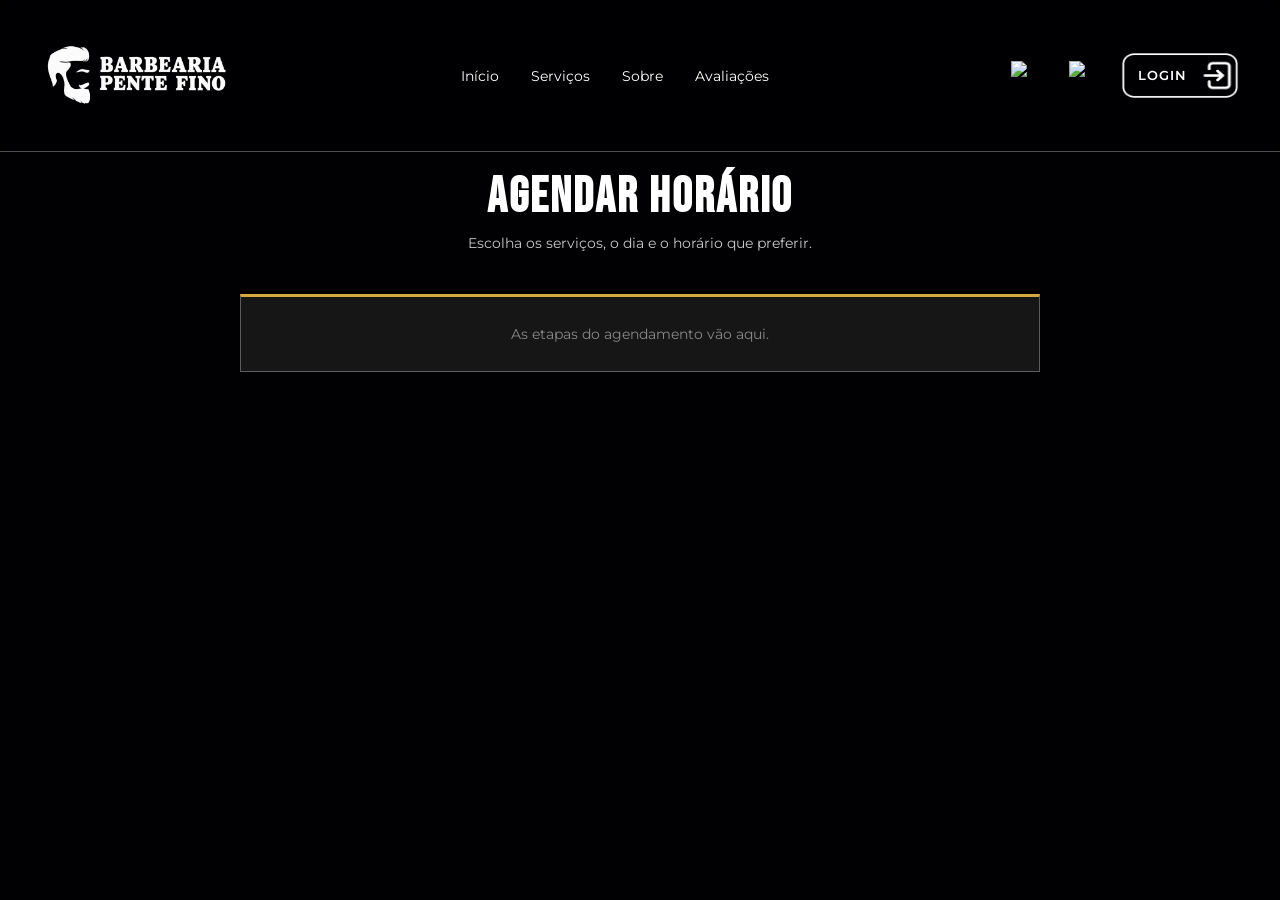
==== agendar.html @ e8f3e815 "feat: inicia página de agendamento" ====
<!DOCTYPE html>
<html lang="pt-br">
<head>
    <head>
    <meta charset="UTF-8">
    <meta name="viewport" content="width=device-width, initial-scale=1.0">

    <link rel="stylesheet" href="style.css">
    <link rel="preconnect" href="https://fonts.googleapis.com">
    <link rel="preconnect" href="https://fonts.gstatic.com" crossorigin>
    <link href="https://fonts.googleapis.com/css2?family=Bebas+Neue&family=Montserrat:ital,wght@0,100..900;1,100..900&display=swap" rel="stylesheet">

    <link rel="icon" type="image/png" href="img/iconweb.png">

    <title>Agendar horário | Barbearia Pente Fino</title>
</head>
</head>
<body>
    <header class="header">
        <section>
            <a href="index.html" class="logo">
                <img src="./img/logo1.png" width="192" height="105" alt="logo">
            </a>
            <nav class="navbar">
                <a href="index.html#home">Início</a>
                <a href="index.html#servicos">Serviços</a>
                <a href="index.html#about">Sobre</a>
                <a href="index.html#review">Avaliações</a>
            </nav>

            <div class="icons">
                <img width="30" height="30"
                    src="https://img.icons8.com/fluency-systems-regular/48/FFFFFF/instagram-new--v1.png"
                    alt="instagram-new--v1" />
                <img width="30" height="30"
                    src="https://img.icons8.com/fluency-systems-regular/30/FFFFFF/whatsapp--v1.png"
                    alt="whatsapp--v1" />

                <a href="#" class="btn-login" aria-label="Login">
                    <span>LOGIN</span>
                </a>

                <button class="menu-toggle" aria-label="Abrir menu" aria-expanded="false">
                    <span></span>
                    <span></span>
                    <span></span>
                </button>
            </div>
        </section>
    </header>

    <div class="agendar-container">
        <section>
            <h1 class="agendar-titulo">AGENDAR HORÁRIO</h1>
            <p class="agendar-subtitulo">Escolha os serviços, o dia e o horário que preferir.</p>

            <div class="agendar-card">
                <p class="agendar-vazio">As etapas do agendamento vão aqui.</p>
            </div>
        </section>
    </div>

    <script src="script.js"></script>
</body>

</html>
---- style.css ----
:root {
    --main-color: #d5a73d;
    --main-dark: #a5812f;
    --black: #161616;
    --white: #fff;
    --bg: #010103;
    --border: 0.1rem solid rgba(255, 255, 255, 0.3);
    font-size: 14px;
}

* {
    margin: 0;
    padding: 0;
    outline: none;
    border: none;
    text-decoration: none;
    transition: 0.2s linear;
    font-family: "Montserrat", sans-serif;
}

body {
    background-color: var(--bg);
}

section {
    padding: 3rem 2rem;
    margin: 0 auto;
    max-width: 1200px;
}

.header {
    position: fixed;
    top: 0;
    left: 0;
    right: 0;
    z-index: 99;
    border-bottom: var(--border);
}

.header::before {
    content: "";
    position: absolute;
    inset: 0;
    z-index: -1;
    background: rgba(1, 1, 3, 0.6);
    -webkit-backdrop-filter: blur(10px);
    backdrop-filter: blur(10px);
}

.header section {
    display: flex;
    align-items: center;
    justify-content: space-between;
    padding-top: 1.5rem;
    padding-bottom: 1.5rem;
}

.navbar a {
    margin: 0 1rem;
    font-size: 1.1;
    color: #fff;
}

.navbar a:hover {
    color: var(--main-color);
    border-bottom: 0.1rem solid var(--border);
    padding-bottom: 0.5rem;
    font-size: 1.15rem;
}

.icons {
    display: flex;
    align-items: center;
}

.icons img {
    margin: 1rem;
    cursor: pointer;
}

.icons img:hover {
    transform: scale(1.15);
}

.btn {
    background: var(--main-color);
    color: #fff;
    padding: 1rem 3rem;
    font-size: 1.15rem;
    cursor: pointer;
    margin-top: 1rem;
    display: inline-block;
}

.btn:hover {
    background: var(--main-dark);
    transform: translateX(-2px);
    transform: translateY(-2px);
}

.home-container {
    background: url("./img/back.png") center / cover no-repeat;
    min-height: 100vh;
    background-position: center;
    background-size: cover;
}

.home-container section {
    display: flex;
    align-items: center;
    min-height: 100vh;
}

.content {
    max-width: 60rem;
}

.content h3 {
    color: #fff;
    font-size: clamp(3rem, 10vw, 7.5rem); 
    font-family: "Bebas Neue", sans-serif;
    letter-spacing: 2.5px;
    
}
.content p {
    color: #fff;
    font-size: 1.5rem;
    font-weight: 220;
    line-height: 1.6;
    padding: 1rem 0;
}

.servicos-container {
    background: #f5f3ee;
    min-height: 100vh;
}

.servicos-container section {
    padding-top: 12rem;
}

.servicos-container .title {
    text-align: center;
    font-family: "Bebas Neue", sans-serif; 
    font-size: 3.5rem;
    letter-spacing: 2px;
    color: var(--black);
}

.servicos-container .subtitle {
    text-align: center;
    color: #4a4949;
    margin-top: 0.5rem;
}

.servicos-row {
    display: flex;
    align-items: center;
    gap: 3rem;  
    margin-top: 3rem;
}

.servicos-lista {
    flex: 1;
    column-count: 2;
    column-gap: 3rem;            
}

.servicos-grupo {
    break-inside: avoid;
    margin-bottom: 2rem;
}

.servicos-grupo:nth-child(4) {
    break-after: column;
}

.cartao-horario {
    background: var(--white);
    border: 2px solid var(--main-color);
    padding: 2rem;
    margin-top: 1.5rem;
    max-width: 600px; 
    margin: 3rem auto 0;
}

.cartao-lista {
    list-style: none;
}

.cartao-lista li {
    display: flex;
    justify-content: space-between;
    padding: 0.8rem 0;
    border-bottom: 1px solid var(--black);
}

.cartao-lista span {
    color: var(--black);
}

.cartao-lista span:first-child {
    font-weight: 600;
}

.cartao-titulo {
    font-family: "Bebas Neue", sans-serif;
    font-size: 1.8rem;
    letter-spacing: 2.1px;
    text-align: center;
    color: var(--black);
    margin-bottom: 1rem;
}

.cartao-btn {
    display: block;
    text-align: center;
    margin-top: 1.5rem;
}

.categoria {
    font-family: "Bebas Neue", sans-serif;
    font-size: 1.8rem;
    letter-spacing: 1px;
    color: var(--black);
    margin: 2rem 0 0.5rem;
    padding-bottom: 0.4rem;
    border-bottom: 2px solid var(--main-color); /* linha dourada embaixo */
}

.categoria:first-child {
    margin-top: 0; 
}


.lista-servicos {
    list-style: none; /* tira as bolinhas */
}

.lista-servicos li {
    display: flex; /* nome, tempo e preço lado a lado */
    align-items: baseline;
    gap: 1rem;
    padding: 0.8rem 0;
    border-bottom: 1px solid #ddd; /* linha cinza entre os serviços */
}

.servico-nome {
    flex: 1;
    color: var(--black);
    font-weight: 600;
}

.servico-tempo {
    color: #777;
    font-size: 0.9rem;
    white-space: nowrap;          
}

.servico-preco {
    color: var(--black);
    font-weight: 700;
    white-space: nowrap;
}

.etiqueta {
    display: inline-block;
    margin-left: 0.4rem;
    padding: 0.15rem 0.5rem;
    font-size: 0.75rem;
    font-weight: 500;
    color: #7a5d12; 
    background: rgba(213, 167, 61, 0.2);
    white-space: nowrap;
}

.sobre-container {
    background: var(--bg);
}

.sobre-container section {
    display: flex;
    align-items: center;
    justify-content: space-between;
    gap: 2rem;
    min-height: 100vh;
}

.sobre-coluna {
    flex: 1;
    position: relative;
    z-index: 2;
}

.sobre-celular {
    flex: 1.6;
    position: relative;
    container-type: inline-size;
}

.sobre-celular img {
    width: 100%;
    height: auto;
    display: block;
    position: relative;
    z-index: 1;
}

.sobre-celular {
    flex: 1.6;
    position: relative;
}

.sobre-marca {
    position: absolute;
    top: 50%;
    left: 50%;
    transform: translate(-50%, -50%);
    z-index: 0;
    display: flex;
    flex-direction: column;
    align-items: center;
    font-family: "Alfa Slab One", serif;
    font-size: 15.5cqw;
    line-height: 0.9;
    color: #44444473;
    pointer-events: none;
    user-select: none;
}

.sobre-marca span {
    font-family: "Alfa Slab One", serif;
}

.sobre-marca span:nth-child(1) {
    font-size: 1em;
}

.sobre-marca span:nth-child(2) {
    font-size: 1.8em;
}

.sobre-marca span:nth-child(3) {
    font-size: 2.4em;
}

.sobre-titulo {
    font-family: "Bebas Neue", sans-serif;
    font-size: 3.5rem;
    letter-spacing: 2px;
    color: var(--white);
    margin-bottom: 1rem;
}

.sobre-texto {
    color: #c9c9c9;
    font-size: 1.1rem;
    line-height: 1.6;
    margin-bottom: 2rem;
}

.sobre-item {
    display: flex;
    align-items: center;
    gap: 0.8rem;
    color: var(--white);
    font-size: 1.1rem;
    margin-bottom: 1.2rem;
}

a.sobre-item:hover {
    color: var(--main-color);
}

.sobre-pagamento {
    margin: 1.5rem 0 1rem;
}

.sobre-subtitulo {
    font-family: "Bebas Neue", sans-serif;
    font-size: 1.6rem;
    letter-spacing: 1.5px;
    color: var(--main-color);
    margin-bottom: 0.8rem;
}

.pagamento-lista {
    list-style: none;
    display: flex;
    flex-wrap: wrap;
    gap: 0.6rem;
}

.pagamento-lista li {
    padding: 0.4rem 0.9rem;
    border: 1px solid var(--main-color);
    color: var(--white);
    font-size: 0.9rem;
}

.avaliacoes-container {
    background: var(--bg);
}

.avaliacoes-container section {
    padding-top: 3rem;
    padding-bottom: 6rem;
}

.avaliacoes-titulo {
    font-family: "Bebas Neue", sans-serif;
    font-size: 3.5rem;
    letter-spacing: 2px;
    color: var(--white);
    text-align: center;
}

.avaliacoes-subtitulo {
    color: #c9c9c9;
    text-align: center;
    margin: 0.5rem 0 3rem;
}

.avaliacoes-grid {
    display: grid;
    grid-template-columns: repeat(auto-fit, minmax(260px, 1fr));
    gap: 1.5rem;
}

.avaliacao-card {
    background: var(--black);
    border: var(--border);
    border-top: 3px solid var(--main-color);
    padding: 2rem;
    display: flex;
    flex-direction: column;
    gap: 1rem;
}

.avaliacao-estrelas {
    color: var(--main-color);
    font-size: 1.4rem;
    letter-spacing: 3px;
}

.avaliacao-texto {
    color: #e0e0e0;
    line-height: 1.6;
    flex: 1;
}

.avaliacao-autor {
    color: var(--white);
    font-weight: 600;
}

.footer {
    background: var(--black);
    border-top: 3px solid var(--main-color);
}

.footer section {
    padding-top: 4rem;
    padding-bottom: 2rem;
}

.footer-grid {
    display: grid;
    grid-template-columns: repeat(auto-fit, minmax(240px, 1fr));
    gap: 3rem;
}

.footer-titulo {
    font-family: "Bebas Neue", sans-serif;
    font-size: 1.6rem;
    letter-spacing: 1.5px;
    color: var(--main-color);
    margin-bottom: 1rem;
}

.footer-texto {
    color: #c9c9c9;
    line-height: 1.6;
    margin-top: 1rem;
}

.footer-link {
    display: block;
    color: #c9c9c9;
    margin-bottom: 0.8rem;
}

.footer-link:hover {
    color: var(--main-color);
}

.footer-copy {
    margin-top: 3rem;
    padding-top: 1.5rem;
    border-top: var(--border);
    text-align: center;
    color: #888;
    font-size: 0.9rem;
}

.btn-login {
    display: inline-flex;
    align-items: center;
    width: 120px;
    aspect-ratio: 600 / 261;
    background: url("./img/login.png") center / 100% 100% no-repeat;
    margin-left: 0.5rem;
    color: var(--white);
    font-size: 0.9rem;
    font-weight: 600;
    letter-spacing: 1px;
}

.btn-login span {
    width: 71%;
    text-align: center;
}

.btn-login:hover {
    background-image: url("./img/login2.png");
    color: var(--bg);
}

.menu-toggle {
    display: none;
    flex-direction: column;
    justify-content: space-between;
    width: 28px;
    height: 20px;
    margin-left: 0.8rem;
    background: none;
    cursor: pointer;
}

.menu-toggle span {
    display: block;
    height: 3px;
    background: var(--white);
    border-radius: 2px;
}

.agendar-container {
    background: var(--bg);
    min-height: 100vh;
}

.agendar-container section {
    max-width: 800px;
    padding-top: 12rem;
    padding-bottom: 5rem;
}

.agendar-titulo {
    text-align: center;
    font-family: "Bebas Neue", sans-serif;
    font-size: 3.5rem;
    letter-spacing: 2px;
    color: var(--white);
}

.agendar-subtitulo {
    text-align: center;
    color: #c9c9c9;
    margin: 0.5rem 0 3rem;
}

.agendar-card {
    background: var(--black);
    border: var(--border);
    border-top: 3px solid var(--main-color);
    padding: 2rem;
}

.agendar-vazio {
    color: #888;
    text-align: center;
}

/* Mobile  */
@media (max-width: 768px) {

    .logo img {
        width: 120px;
        height: auto; 
    }

    .navbar {
        position: absolute;
        top: 100%;
        right: 0;
        box-sizing: border-box;
        width: 75%;
        max-width: 300px;
        height: 100vh;
        display: flex;
        flex-direction: column;
        padding: 1.5rem 2rem;
        background: rgba(1, 1, 3, 0.6);
        -webkit-backdrop-filter: blur(10px);
        backdrop-filter: blur(10px);
        border-left: var(--border);
        transform: translateX(100%);
        visibility: hidden;
        transition: transform 0.3s ease, visibility 0.3s;
    }

    .navbar.ativo {
        transform: translateX(0);
        visibility: visible;
    }

    .navbar a {
        margin: 0;
        padding: 1rem 0;
        font-size: 1.1rem;
        border-bottom: 1px solid rgba(255, 255, 255, 0.1);
    }

    .icons {
        display: flex;
        align-items: center;
    }

    .icons img {
        margin: 0 0.3rem;
        width: 22px;
        height: 22px;
    }

    .content p {
        font-size: 1.1rem;
        line-height: 1.5;
    }

    .servicos-lista {
    column-count: 1;
    }

    .servicos-imagem img {
    display: none;
    }

    .servicos-grupo:nth-child(4) {
    break-after: auto;
    }

    .sobre-container section {
    flex-direction: column;
    min-height: auto;
    gap:0;
    padding-top: 7rem;
    }

    .sobre-coluna {
        flex: none;
        width: 100%;
    }

    .sobre-celular {
        display: none;
    }

    .footer section {
        padding-top: 2.5rem;
    }

    .footer-grid {
        gap: 2rem;               
    }

    .footer-copy {
        margin-top: 2rem;
    }

    .btn-login {
        width: 80px;
        font-size: 0.65rem;
        margin-left: 0.3rem;
    }

    .menu-toggle {
        display: flex;
        margin-left: 0.5rem;;
    }

    .header section {
        padding-left: 1rem;
        padding-right: 1rem;
    }
}
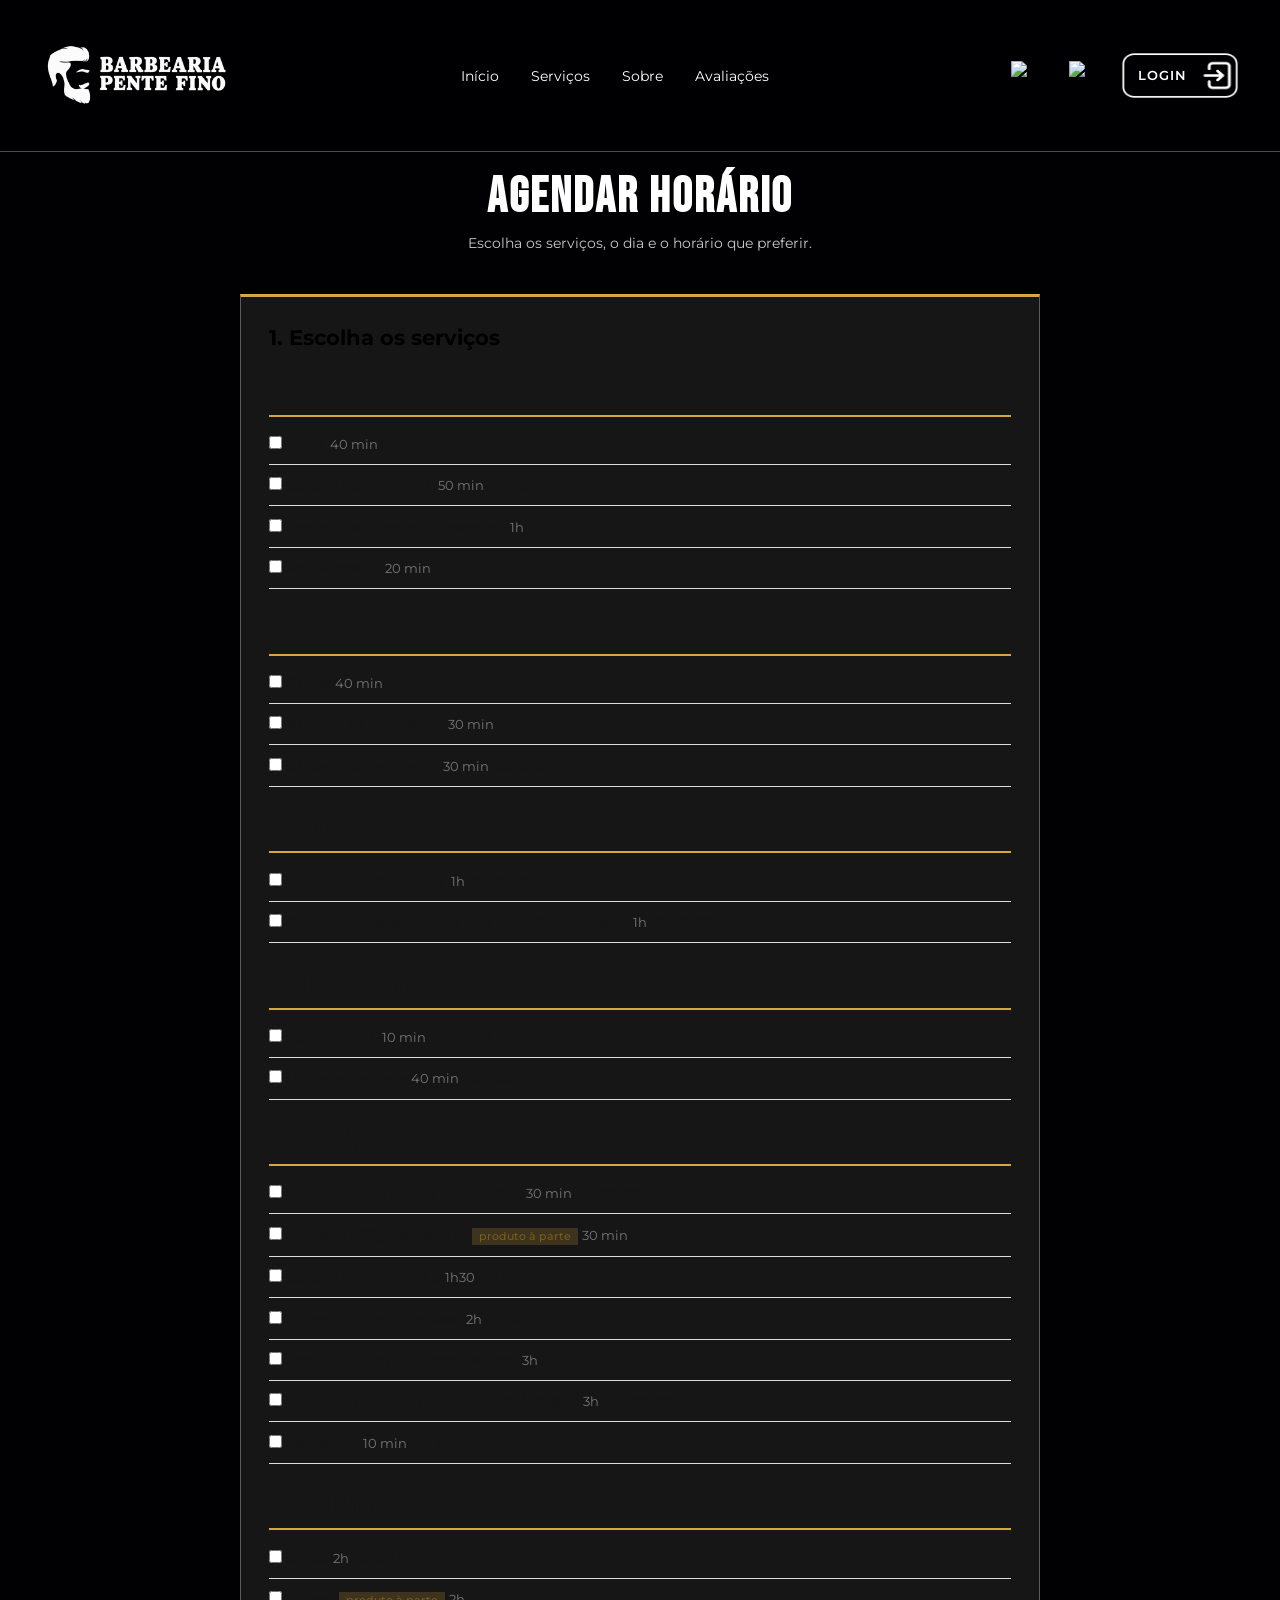
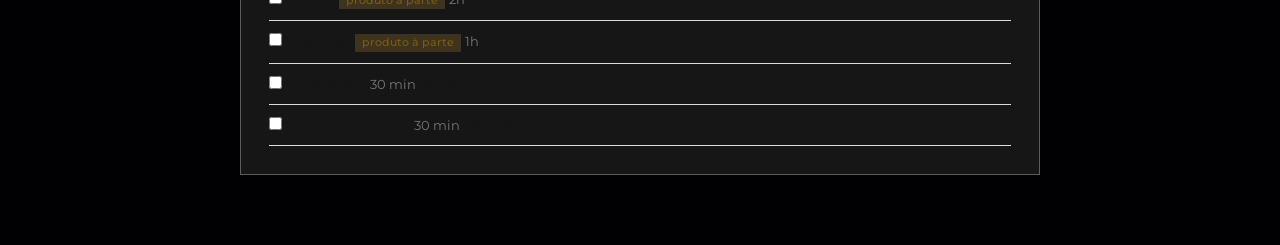
==== commit 223fb9ba: "feat: adiciona lista completa de serviços no formulário de agendamento" ====
--- a/agendar.html
+++ b/agendar.html
@@ -55,7 +55,219 @@
             <p class="agendar-subtitulo">Escolha os serviços, o dia e o horário que preferir.</p>
 
             <div class="agendar-card">
-                <p class="agendar-vazio">As etapas do agendamento vão aqui.</p>
+                <div class="passo" id="passo-servicos">
+                    <h2 class="passo-titulo">1. Escolha os serviços</h2>
+
+                    <h3 class="categoria">Cortes</h3>
+                    <ul class="lista-servicos">
+                        <li>
+                            <label class="servico-opcao">
+                                <input type="checkbox" name="servico" value="corte" data-preco="30" data-duracao="40">
+                                <span class="servico-nome">Corte</span>
+                                <span class="servico-tempo">40 min</span>
+                                <span class="servico-preco">R$ 30,00</span>
+                            </label>
+                        </li>
+
+                        <li>
+                            <label class="servico-opcao">
+                                <input type="checkbox" name="servico" value="corte-sobrancelha" data-preco="35" data-duracao="50">
+                                <span class="servico-nome">Corte + Sobrancelha</span>
+                                <span class="servico-tempo">50 min</span>
+                                <span class="servico-preco">R$ 35,00</span>
+                            </label>
+                        </li>
+
+                        <li>
+                            <label class="servico-opcao">
+                                <input type="checkbox" name="servico" value="corte-hair-design" data-preco="35" data-duracao="60">
+                                <span class="servico-nome">Corte + Hair Design (desenho)</span>
+                                <span class="servico-tempo">1h</span>
+                                <span class="servico-preco">R$ 35,00</span>
+                            </label>
+                        </li>
+                        <li>
+                            <label class="servico-opcao">
+                                <input type="checkbox" name="servico" value="acabamento" data-preco="10" data-duracao="20">
+                                <span class="servico-nome">Acabamento</span>
+                                <span class="servico-tempo">20 min</span>
+                                <span class="servico-preco">R$ 10,00</span>
+                            </label>
+                        </li>
+                    </ul>
+
+                    <h3 class="categoria">Barba</h3>
+                    <ul class="lista-servicos">
+                        <li>
+                            <label class="servico-opcao">
+                                <input type="checkbox" name="servico" value="barba" data-preco="25" data-duracao="40">
+                                <span class="servico-nome">Barba</span>
+                                <span class="servico-tempo">40 min</span>
+                                <span class="servico-preco">R$ 25,00</span>
+                            </label>
+                        </li>
+                        <li>
+                            <label class="servico-opcao">
+                                <input type="checkbox" name="servico" value="barba-barboterapia" data-preco="30" data-duracao="30">
+                                <span class="servico-nome">Barba + Barboterapia</span>
+                                <span class="servico-tempo">30 min</span>
+                                <span class="servico-preco">R$ 30,00</span>
+                            </label>
+                        </li>
+                        <li>
+                            <label class="servico-opcao">
+                                <input type="checkbox" name="servico" value="barba-sobrancelha" data-preco="30" data-duracao="30">
+                                <span class="servico-nome">Barba + Sobrancelha</span>
+                                <span class="servico-tempo">30 min</span>
+                                <span class="servico-preco">R$ 30,00</span>
+                            </label>
+                        </li>
+                    </ul>
+
+                    <h3 class="categoria">Combos</h3>
+                    <ul class="lista-servicos">
+                        <li>
+                            <label class="servico-opcao">
+                                <input type="checkbox" name="servico" value="combo-corte-barba" data-preco="50" data-duracao="60">
+                                <span class="servico-nome">Combo: Corte + Barba</span>
+                                <span class="servico-tempo">1h</span>
+                                <span class="servico-preco">R$ 50,00</span>
+                            </label>
+                        </li>
+                        <li>
+                            <label class="servico-opcao">
+                                <input type="checkbox" name="servico" value="combo-completo-corte-barba-sobrancelha" data-preco="55" data-duracao="60">
+                                <span class="servico-nome">Combo completo: Corte + Barba + Sobrancelha</span>
+                                <span class="servico-tempo">1h</span>
+                                <span class="servico-preco">R$ 55,00</span>
+                            </label>
+                        </li>
+                    </ul>
+
+                    <h3 class="categoria">Rosto e Sobrancelha</h3>
+                    <ul class="lista-servicos">
+                        <li>
+                            <label class="servico-opcao">
+                                <input type="checkbox" name="servico" value="sobrancelha" data-preco="10" data-duracao="10">
+                                <span class="servico-nome">Sobrancelha</span>
+                                <span class="servico-tempo">10 min</span>
+                                <span class="servico-preco">R$ 10,00</span>
+                            </label>
+                        </li>
+                        <li>
+                            <label class="servico-opcao">
+                                <input type="checkbox" name="servico" value="limpeza-de-pele" data-preco="25" data-duracao="40">
+                                <span class="servico-nome">Limpeza de Pele</span>
+                                <span class="servico-tempo">40 min</span>
+                                <span class="servico-preco">R$ 25,00</span>
+                            </label>
+                        </li>
+                    </ul>
+
+                    <h3 class="categoria">Coloração e Luzes</h3>
+                    <ul class="lista-servicos">
+                        <li>
+                            <label class="servico-opcao">
+                                <input type="checkbox" name="servico" value="pigmentacao-barba-ou-cabelo" data-preco="20" data-duracao="30">
+                                <span class="servico-nome">Pigmentação (Barba ou Cabelo)</span>
+                                <span class="servico-tempo">30 min</span>
+                                <span class="servico-preco">R$ 20,00</span>
+                            </label>
+                        </li>
+                        <li>
+                            <label class="servico-opcao">
+                                <input type="checkbox" name="servico" value="coloracao-pigmentacao-produto-a-parte" data-preco="20" data-duracao="30">
+                                <span class="servico-nome">Coloração/Pigmentação <small class="etiqueta">produto à parte</small></span>
+                                <span class="servico-tempo">30 min</span>
+                                <span class="servico-preco">R$ 20,00</span>
+                            </label>
+                        </li>
+                        <li>
+                            <label class="servico-opcao">
+                                <input type="checkbox" name="servico" value="corte-pigmentacao" data-preco="50" data-duracao="90">
+                                <span class="servico-nome">Corte + Pigmentação</span>
+                                <span class="servico-tempo">1h30</span>
+                                <span class="servico-preco">R$ 50,00</span>
+                            </label>
+                        </li>
+                        <li>
+                            <label class="servico-opcao">
+                                <input type="checkbox" name="servico" value="luzes-platinado-reflexo" data-preco="80" data-duracao="120">
+                                <span class="servico-nome">Luzes/Platinado/Reflexo</span>
+                                <span class="servico-tempo">2h</span>
+                                <span class="servico-preco">R$ 80,00</span>
+                            </label>
+                        </li>
+                        <li>
+                            <label class="servico-opcao">
+                                <input type="checkbox" name="servico" value="corte-platinado-luzes-reflexo" data-preco="100" data-duracao="180">
+                                <span class="servico-nome">Corte + Platinado/Luzes/Reflexo</span>
+                                <span class="servico-tempo">3h</span>
+                                <span class="servico-preco">R$ 100,00</span>
+                            </label>
+                        </li>
+                        <li>
+                            <label class="servico-opcao">
+                                <input type="checkbox" name="servico" value="corte-barba-platinado-luzes-reflexo" data-preco="130" data-duracao="180">
+                                <span class="servico-nome">Corte + Barba + Platinado/Luzes/Reflexo</span>
+                                <span class="servico-tempo">3h</span>
+                                <span class="servico-preco">R$ 130,00</span>
+                            </label>
+                        </li>
+                        <li>
+                            <label class="servico-opcao">
+                                <input type="checkbox" name="servico" value="matizador" data-preco="10" data-duracao="10">
+                                <span class="servico-nome">Matizador</span>
+                                <span class="servico-tempo">10 min</span>
+                                <span class="servico-preco">R$ 10,00</span>
+                            </label>
+                        </li>
+                    </ul>
+
+                    <h3 class="categoria">Tratamentos</h3>
+                    <ul class="lista-servicos">
+                        <li>
+                            <label class="servico-opcao">
+                                <input type="checkbox" name="servico" value="botox" data-preco="50" data-duracao="120">
+                                <span class="servico-nome">Botox</span>
+                                <span class="servico-tempo">2h</span>
+                                <span class="servico-preco">R$ 50,00</span>
+                            </label>
+                        </li>
+                        <li>
+                            <label class="servico-opcao">
+                                <input type="checkbox" name="servico" value="botox-produto-a-parte" data-preco="25" data-duracao="120">
+                                <span class="servico-nome">Botox <small class="etiqueta">produto à parte</small></span>
+                                <span class="servico-tempo">2h</span>
+                                <span class="servico-preco">R$ 25,00</span>
+                            </label>
+                        </li>
+                        <li>
+                            <label class="servico-opcao">
+                                <input type="checkbox" name="servico" value="alisante-produto-a-parte" data-preco="15" data-duracao="60">
+                                <span class="servico-nome">Alisante <small class="etiqueta">produto à parte</small></span>
+                                <span class="servico-tempo">1h</span>
+                                <span class="servico-preco">R$ 15,00</span>
+                            </label>
+                        </li>
+                        <li>
+                            <label class="servico-opcao">
+                                <input type="checkbox" name="servico" value="hidratacao" data-preco="15" data-duracao="30">
+                                <span class="servico-nome">Hidratação</span>
+                                <span class="servico-tempo">30 min</span>
+                                <span class="servico-preco">R$ 15,00</span>
+                            </label>
+                        </li>
+                        <li>
+                            <label class="servico-opcao">
+                                <input type="checkbox" name="servico" value="lavagem-capilar" data-preco="15" data-duracao="30">
+                                <span class="servico-nome">Lavagem Capilar</span>
+                                <span class="servico-tempo">30 min</span>
+                                <span class="servico-preco">R$ 15,00</span>
+                            </label>
+                        </li>
+                    </ul>
+                </div>
             </div>
         </section>
     </div>
